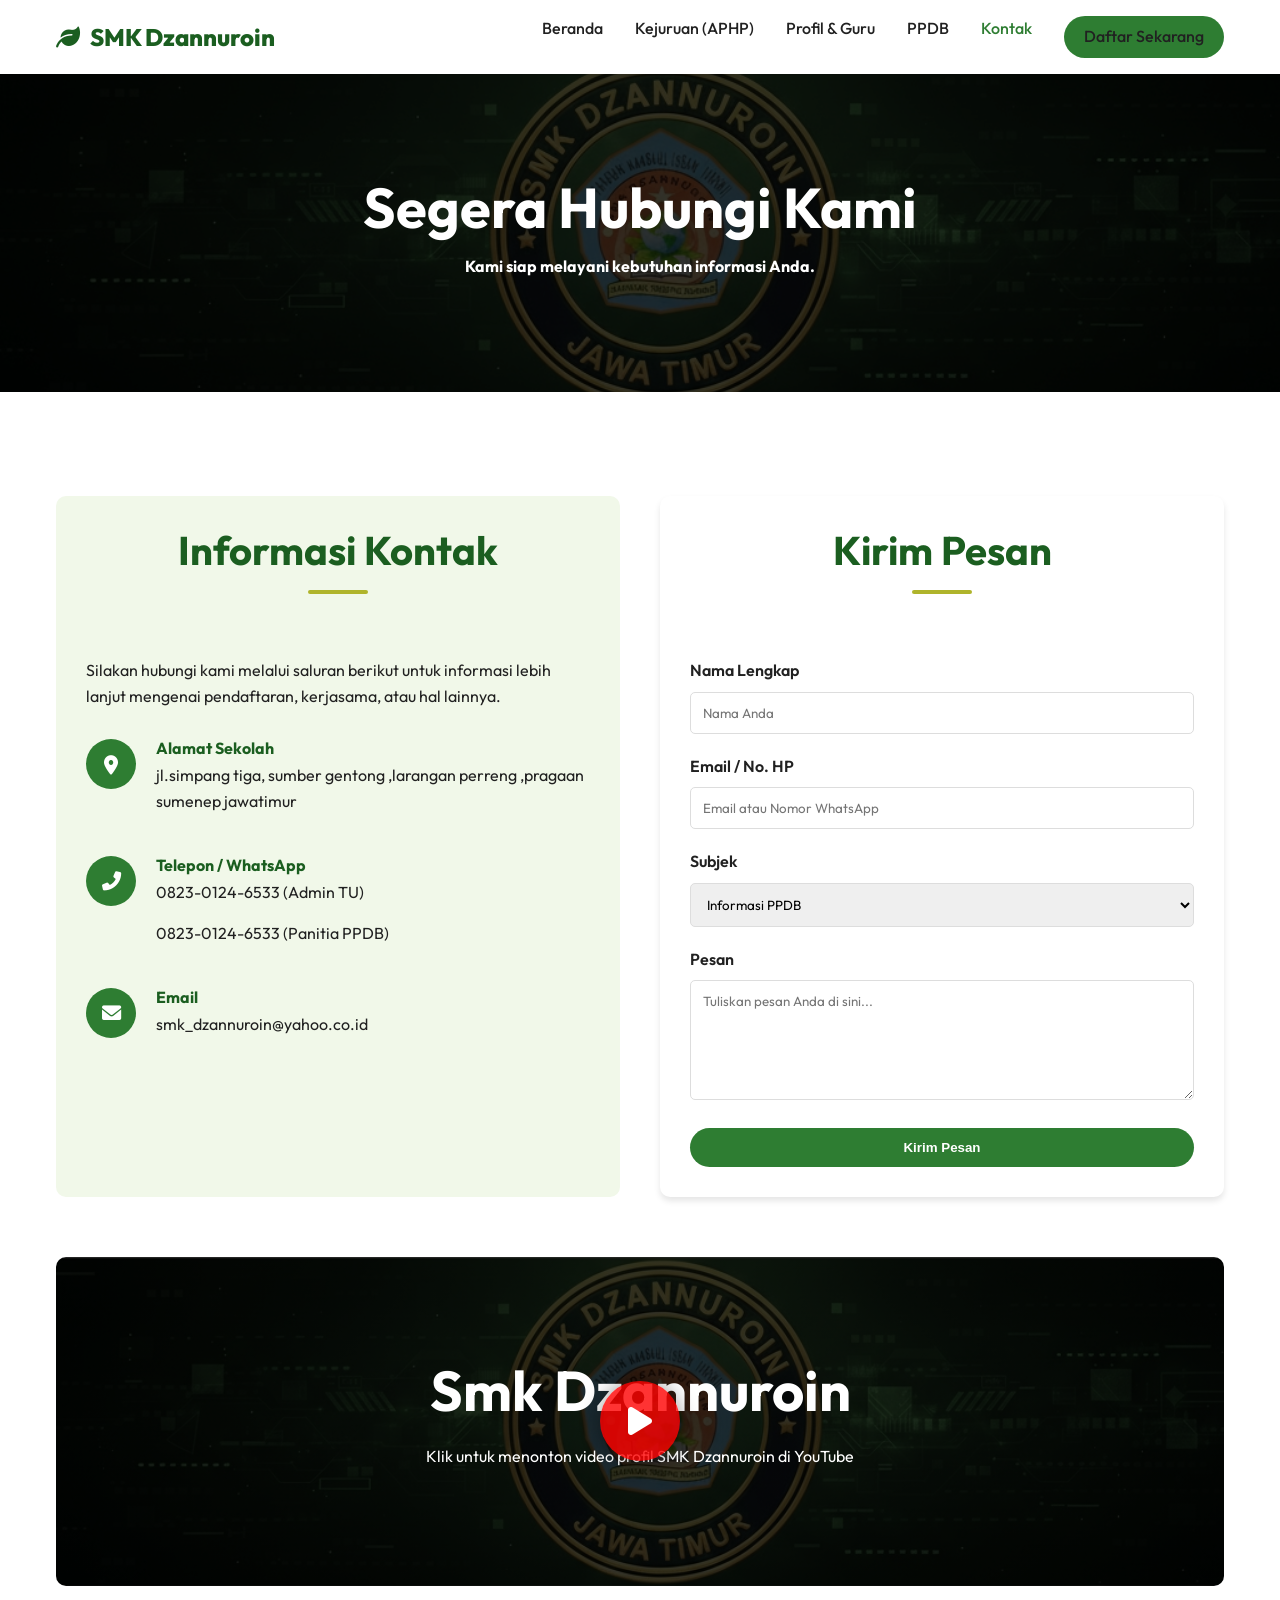
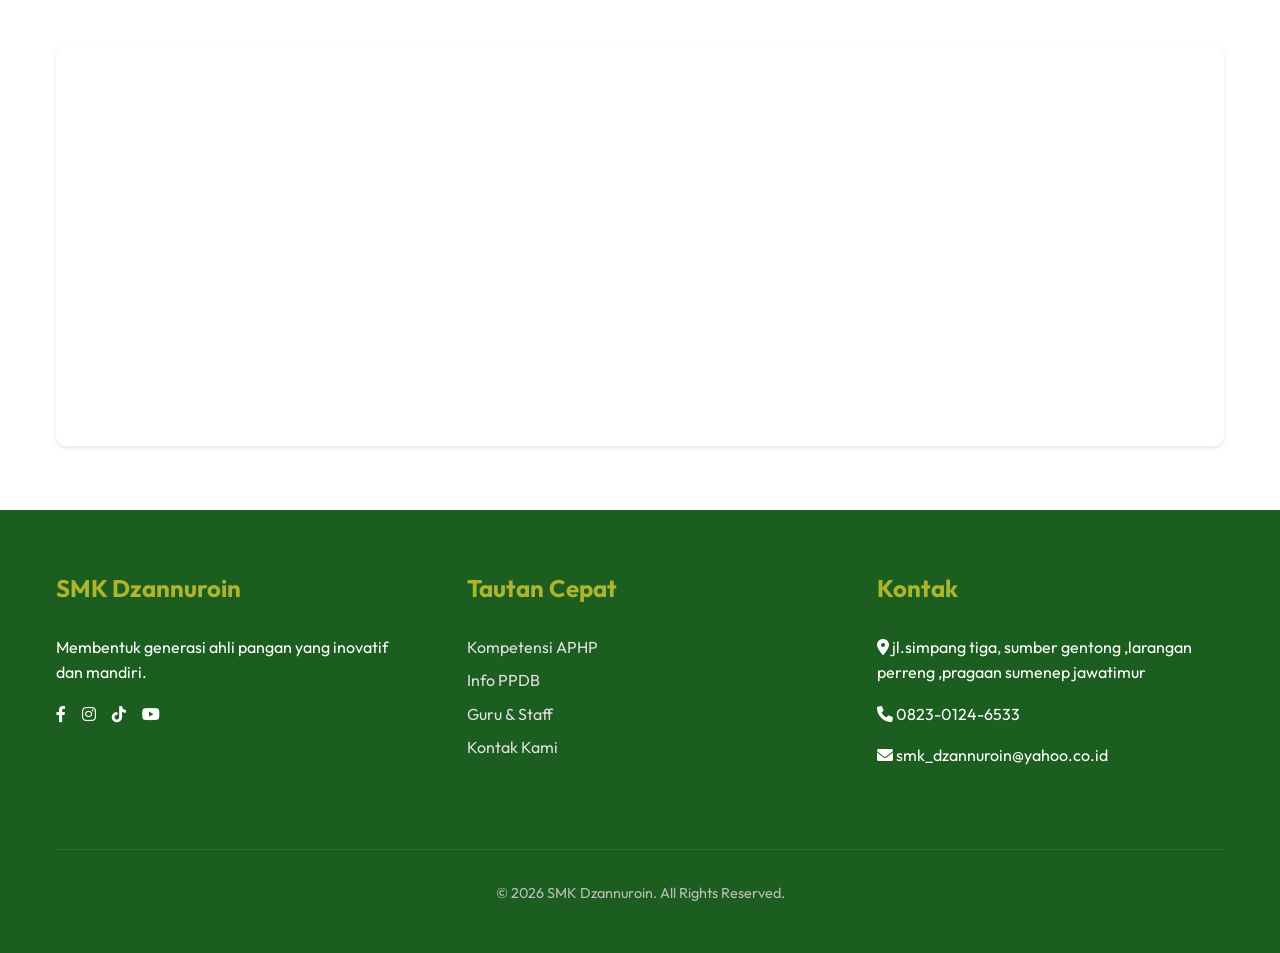
==== kontak.html @ e82839cf "Add files via upload" ====
<!doctype html>
<html lang="id">

<head>
  <meta charset="UTF-8" />
  <meta name="viewport" content="width=device-width, initial-scale=1.0" />
  <title>SMK DZANNUROIN</title>
  <link rel="stylesheet" href="css/style.css" />
  <link href="https://fonts.googleapis.com/css2?family=Outfit:wght@300;400;600;700&display=swap" rel="stylesheet" />
  <link rel="stylesheet" href="https://cdnjs.cloudflare.com/ajax/libs/font-awesome/6.0.0/css/all.min.css" />
  <style>
    .page-header {
      background-image: linear-gradient(rgba(0, 0, 0, 0.8), rgba(0, 0, 0, 0.8)), url('images/hero-new.jpg');
      background-size: cover;
      background-position: right center;
      color: var(--white);
      padding: 100px 0;
      text-align: center;
      position: relative;
      transition: var(--transition);
    }

    .video-header-link {
      display: block;
      text-decoration: none;
    }

    .video-header-link:hover .page-header {
      transform: scale(1.01);
    }

    .video-header-link:hover .play-button {
      transform: translate(-50%, -50%) scale(1.1);
      background-color: #ff0000;
    }

    .play-button {
      position: absolute;
      top: 50%;
      left: 50%;
      transform: translate(-50%, -50%);
      width: 80px;
      height: 80px;
      background-color: rgba(255, 0, 0, 0.8);
      border-radius: 50%;
      display: flex;
      align-items: center;
      justify-content: center;
      font-size: 2rem;
      color: white;
      z-index: 2;
      transition: var(--transition);
      box-shadow: 0 0 20px rgba(0, 0, 0, 0.4);
    }

    .page-header h1,
    .page-header h4,
    .page-header p {
      color: var(--white);
    }

    .contact-grid {
      display: grid;
      grid-template-columns: 1fr 1fr;
      gap: 40px;
      margin-top: 40px;
    }

    .contact-info-card {
      background: var(--light-bg);
      padding: 30px;
      border-radius: 10px;
      height: 100%;
    }

    .contact-item {
      display: flex;
      margin-bottom: 25px;
    }

    .contact-icon {
      width: 50px;
      height: 50px;
      background: var(--primary-color);
      color: var(--white);
      border-radius: 50%;
      display: flex;
      align-items: center;
      justify-content: center;
      margin-right: 20px;
      font-size: 1.2rem;
      flex-shrink: 0;
    }

    .contact-text h4 {
      margin-bottom: 5px;
      color: var(--primary-dark);
    }

    .contact-form-card {
      background: var(--white);
      padding: 30px;
      border-radius: 10px;
      box-shadow: var(--shadow-md);
    }

    .form-group {
      margin-bottom: 20px;
    }

    .form-label {
      display: block;
      margin-bottom: 8px;
      font-weight: 600;
    }

    .form-control {
      width: 100%;
      padding: 12px;
      border: 1px solid #ddd;
      border-radius: 5px;
      font-family: inherit;
    }

    .form-control:focus {
      outline: none;
      border-color: var(--primary-color);
    }

    textarea.form-control {
      resize: vertical;
      min-height: 120px;
    }

    .map-section {
      height: 400px;
      width: 100%;
      margin-top: 60px;
      border-radius: 10px;
      overflow: hidden;
      box-shadow: var(--shadow-sm);
    }

    @media (max-width: 768px) {
      .contact-grid {
        grid-template-columns: 1fr;
      }
    }
  </style>
</head>

<body>
  <!-- Navigation -->
  <nav class="navbar">
    <div class="container nav-container">
      <a href="index.html" class="logo">
        <i class="fas fa-leaf"></i> SMK Dzannuroin
      </a>
      <div class="menu-toggle">
        <i class="fas fa-bars"></i>
      </div>
      <ul class="nav-links">
        <li><a href="index.html">Beranda</a></li>
        <li><a href="akademik.html">Kejuruan (APHP)</a></li>
        <li><a href="organisasi.html">Profil & Guru</a></li>
        <li><a href="ppdb.html">PPDB</a></li>
        <li><a href="kontak.html" class="active">Kontak</a></li>
        <li>
          <a href="ppdb.html" class="btn btn-primary" style="padding: 8px 20px">Daftar Sekarang</a>
        </li>
      </ul>
    </div>
  </nav>

  <script>
    const menuToggle = document.querySelector(".menu-toggle");
    const navLinks = document.querySelector(".nav-links");

    menuToggle.addEventListener("click", () => {
      navLinks.classList.toggle("active");
    });
  </script>

  <!-- Page Header -->
  <header class="page-header">
    <div class="container">
      <h1>Segera Hubungi Kami</h1>
      <h4>Kami siap melayani kebutuhan informasi Anda.</h4>
    </div>
  </header>

  <!-- Contact Content -->
  <section class="section">
    <div class="container">
      <div class="contact-grid">
        <!-- Contact Info -->
        <div class="contact-info-card">
          <h2>Informasi Kontak</h2>
          <p style="margin-bottom: 30px">
            Silakan hubungi kami melalui saluran berikut untuk informasi lebih
            lanjut mengenai pendaftaran, kerjasama, atau hal lainnya.
          </p>

          <div class="contact-item">
            <div class="contact-icon">
              <i class="fas fa-map-marker-alt"></i>
            </div>
            <div class="contact-text">
              <h4>Alamat Sekolah</h4>
              <p>
                jl.simpang tiga, sumber gentong ,larangan perreng ,pragaan
                sumenep jawatimur
              </p>
            </div>
          </div>

          <div class="contact-item">
            <div class="contact-icon"><i class="fas fa-phone-alt"></i></div>
            <div class="contact-text">
              <h4>Telepon / WhatsApp</h4>
              <p>0823-0124-6533 (Admin TU)</p>
              <p>0823-0124-6533 (Panitia PPDB)</p>
            </div>
          </div>

          <div class="contact-item">
            <div class="contact-icon"><i class="fas fa-envelope"></i></div>
            <div class="contact-text">
              <h4>Email</h4>
              <p>smk_dzannuroin@yahoo.co.id</p>
            </div>
          </div>
        </div>

        <!-- Contact Form -->
        <div class="contact-form-card">
          <h2>Kirim Pesan</h2>
          <form action="https://formsubmit.co/roihanefendi262@gmail.com" method="POST">
            <!-- Configuration for Formsubmit -->
            <input type="hidden" name="_subject" value="Pesan Baru dari Website SMK Dzannuroin" />
            <input type="hidden" name="_captcha" value="false" />
            <input type="hidden" name="_template" value="table" />
            <input type="hidden" name="_next" value="http://smkdzannuroin.sch.id/kontak.html" />

            <div class="form-group">
              <label class="form-label">Nama Lengkap</label>
              <input type="text" name="name" class="form-control" placeholder="Nama Anda" required />
            </div>
            <div class="form-group">
              <label class="form-label">Email / No. HP</label>
              <input type="text" name="contact" class="form-control" placeholder="Email atau Nomor WhatsApp" required />
            </div>
            <div class="form-group">
              <label class="form-label">Subjek</label>
              <select name="topic" class="form-control">
                <option>Informasi PPDB</option>
                <option>Kerjasama Industri</option>
                <option>Keluhan / Saran</option>
                <option>Lainnya</option>
              </select>
            </div>
            <div class="form-group">
              <label class="form-label">Pesan</label>
              <textarea name="message" class="form-control" placeholder="Tuliskan pesan Anda di sini..."
                required></textarea>
            </div>
            <button type="submit" class="btn btn-primary" style="width: 100%">
              Kirim Pesan
            </button>
          </form>
        </div>
      </div>

      <!-- Video Section -->
      <a href="https://youtu.be/R79EfEXkvDc?si=Y5c-5yy37g_0BT_K" target="_blank" class="video-header-link"
        style="margin-top: 60px;">
        <header class="page-header video-header" style="border-radius: 10px; overflow: hidden;">
          <div class="container">
            <div class="play-button">
              <i class="fas fa-play"></i>
            </div>
            <h1>Smk Dzannuroin</h1>
            <p style="margin-top: 20px;">Klik untuk menonton video profil SMK Dzannuroin di YouTube</p>
          </div>
        </header>
      </a>

      <!-- Google Map -->
      <div class="map-section">
        <!-- Embedding a placeholder map centered on Indonesia for now -->
        <iframe src="https://maps.google.com/maps?q=-7.0897,113.6242&hl=id&z=15&output=embed" width="100%" height="100%"
          style="border: 0" allowfullscreen="" loading="lazy"></iframe>
      </div>
    </div>
  </section>

  <!-- Footer -->
  <footer>
    <div class="container">
      <div class="footer-content">
        <div class="footer-section">
          <h3>SMK Dzannuroin</h3>
          <p>Membentuk generasi ahli pangan yang inovatif dan mandiri.</p>
          <div class="social-links">
            <a href="#"><i class="fab fa-facebook-f"></i></a>
            <a href="#"><i class="fab fa-instagram"></i></a>
            <a href="#"><i class="fab fa-tiktok"></i></a>
            <a href="#"><i class="fab fa-youtube"></i></a>
          </div>
        </div>
        <div class="footer-section link-section">
          <h3>Tautan Cepat</h3>
          <div class="footer-links">
            <a href="akademik.html">Kompetensi APHP</a>
            <a href="ppdb.html">Info PPDB</a>
            <a href="organisasi.html">Guru & Staff</a>
            <a href="kontak.html">Kontak Kami</a>
          </div>
        </div>
        <div class="footer-section">
          <h3>Kontak</h3>
          <p>
            <i class="fas fa-map-marker-alt"></i> jl.simpang tiga, sumber
            gentong ,larangan perreng ,pragaan sumenep jawatimur
          </p>
          <p><i class="fas fa-phone"></i> 0823-0124-6533</p>
          <p><i class="fas fa-envelope"></i> smk_dzannuroin@yahoo.co.id</p>
        </div>
      </div>
      <div class="copyright">
        <p>&copy; 2026 SMK Dzannuroin. All Rights Reserved.</p>
      </div>
    </div>
  </footer>
</body>

</html>
---- css/style.css ----
/* Global Variables & Reset */
:root {
  /* Colors */
  --primary-color: #2e7d32;
  /* Green 800 */
  --primary-light: #4caf50;
  /* Green 500 */
  --primary-dark: #1b5e20;
  /* Green 900 */
  --secondary-color: #afb42b;
  /* Lime 700 - Gold/Yellow nuance */
  --accent-color: #ffc107;
  /* Amber */
  --text-dark: #212121;
  --text-light: #757575;
  --white: #ffffff;
  --light-bg: #f1f8e9;
  /* Light Green 50 */

  /* Spacing */
  --spacing-xs: 0.5rem;
  --spacing-sm: 1rem;
  --spacing-md: 2rem;
  --spacing-lg: 4rem;

  /* Shadows */
  --shadow-sm: 0 2px 4px rgba(0, 0, 0, 0.1);
  --shadow-md: 0 4px 6px rgba(0, 0, 0, 0.1);
  --shadow-lg: 0 10px 15px rgba(0, 0, 0, 0.1);

  /* Transitions */
  --transition: all 0.3s ease;
}

html {
  scroll-behavior: smooth;
}

* {
  margin: 0;
  padding: 0;
  box-sizing: border-box;
}

/* Biar link anchor tidak tertutup navbar sticky */
[id] {
  scroll-margin-top: 100px;
}

body {
  font-family: "Outfit", "Segoe UI", sans-serif;
  color: var(--text-dark);
  line-height: 1.6;
  background-color: var(--white);
}

a {
  text-decoration: none;
  color: inherit;
  transition: var(--transition);
}

ul {
  list-style: none;
}

img {
  max-width: 100%;
  display: block;
}

/* Typography */
h1,
h2,
h3,
h4,
h5,
h6 {
  font-weight: 700;
  line-height: 1.2;
  margin-bottom: var(--spacing-sm);
  color: var(--primary-dark);
}

h1 {
  font-size: 3.5rem;
}

h2 {
  font-size: 2.5rem;
  text-align: center;
  margin-bottom: var(--spacing-lg);
  position: relative;
}

h2::after {
  content: "";
  display: block;
  width: 60px;
  height: 4px;
  background: var(--secondary-color);
  margin: var(--spacing-sm) auto 0;
  border-radius: 2px;
}

h3 {
  font-size: 1.5rem;
}

p {
  margin-bottom: var(--spacing-sm);
}

/* Utilities */
.container {
  max-width: 1200px;
  margin: 0 auto;
  padding: 0 var(--spacing-sm);
}

.section {
  padding: var(--spacing-lg) 0;
}

.bg-light {
  background-color: var(--light-bg);
}

.text-center {
  text-align: center;
}

.btn {
  display: inline-block;
  padding: 12px 30px;
  border-radius: 50px;
  font-weight: 600;
  cursor: pointer;
  border: none;
  transition: var(--transition);
}

.btn-primary {
  background-color: var(--primary-color);
  color: var(--white);
}

.btn-primary:hover {
  background-color: var(--primary-dark);
  transform: translateY(-2px);
  box-shadow: var(--shadow-md);
}

.btn-outline {
  border: 2px solid var(--primary-color);
  color: var(--primary-color);
  background: transparent;
}

.btn-outline:hover {
  background-color: var(--primary-color);
  color: var(--white);
}

/* Navbar */
.navbar {
  background: var(--white);
  box-shadow: var(--shadow-sm);
  position: sticky;
  top: 0;
  z-index: 1000;
  padding: 1rem 0;
}

.nav-container {
  display: flex;
  justify-content: space-between;
  align-items: center;
}

.logo {
  font-size: 1.5rem;
  font-weight: 800;
  color: var(--primary-dark);
  display: flex;
  align-items: center;
  gap: 10px;
}

.nav-links {
  display: flex;
  gap: var(--spacing-md);
}

.nav-links a {
  font-weight: 500;
  color: var(--text-dark);
}

.nav-links a:hover,
.nav-links a.active {
  color: var(--primary-color);
}

/* Footer */
footer {
  background-color: var(--primary-dark);
  color: var(--white);
  padding: var(--spacing-lg) 0 2rem;
}

.footer-content {
  display: grid;
  grid-template-columns: repeat(auto-fit, minmax(250px, 1fr));
  gap: var(--spacing-lg);
  margin-bottom: var(--spacing-lg);
}

.footer-section h3 {
  color: var(--secondary-color);
  margin-bottom: var(--spacing-md);
}

.footer-links a {
  display: block;
  margin-bottom: 0.5rem;
  color: #e0e0e0;
}

.footer-links a:hover {
  color: var(--secondary-color);
  padding-left: 5px;
}

.social-links {
  display: flex;
  gap: 1rem;
  margin-top: 1rem;
}

.copyright {
  text-align: center;
  padding-top: 2rem;
  border-top: 1px solid rgba(255, 255, 255, 0.1);
  font-size: 0.9rem;
  color: #bdbdbd;
}

/* Mobile Responsive */
.menu-toggle {
  display: none;
  font-size: 1.5rem;
  cursor: pointer;
  color: var(--primary-dark);
}

@media (max-width: 768px) {
  h1 {
    font-size: 2.5rem;
  }

  h2 {
    font-size: 2rem;
  }

  .menu-toggle {
    display: block;
    z-index: 1002;
    /* Ensure above menu */
    position: relative;
  }

  .nav-links {
    display: flex;
    position: fixed;
    /* Fixed to viewport */
    top: 0;
    right: 0;
    /* Align to right */
    height: 100vh;
    /* Full height */
    width: 250px;
    /* Fixed width */
    background: rgba(255, 255, 255, 0.85);
    /* Semi-transparent white */
    backdrop-filter: blur(5px);
    /* glass effect blur */
    flex-direction: column;
    justify-content: center;
    /* Center items vertically */
    padding: 40px;
    box-shadow: -2px 0 5px rgba(0, 0, 0, 0.1);
    transform: translateX(100%);
    /* Hide off-screen right */
    transition: transform 0.3s ease-in-out;
    z-index: 1001;
  }

  .nav-links.active {
    transform: translateX(0);
    /* Slide in */
  }
}

/* =========================================
   Page Specific Styles
   ========================================= */

/* --- Home Page (index.html) --- */
.hero {
  background-color: var(--primary-dark);
  background-image:
    linear-gradient(rgba(0, 0, 0, 0.6), rgba(0, 0, 0, 0.6)),
    url("../images/hero-new.jpg");
  background-size: cover;
  background-position: center;
  height: 90vh;
  display: flex;
  align-items: center;
  justify-content: center;
  color: var(--white);
  text-align: center;
}

.hero-content h1 {
  color: var(--white);
  margin-bottom: 20px;
  text-shadow: 2px 2px 4px rgba(0, 0, 0, 0.5);
}

.hero-content p {
  font-size: 1.2rem;
  margin-bottom: 30px;
  max-width: 700px;
  margin-left: auto;
  margin-right: auto;
}

.vision-mission {
  display: flex;
  gap: 40px;
  flex-wrap: wrap;
}

.vm-box {
  flex: 1;
  padding: 40px;
  background: var(--white);
  border-radius: 10px;
  box-shadow: var(--shadow-md);
  border-top: 5px solid var(--primary-color);
}

.vm-icon {
  font-size: 3rem;
  color: var(--secondary-color);
  margin-bottom: 20px;
}

.stats-section {
  background-color: var(--primary-color);
  color: var(--white);
  padding: 60px 0;
}

.stats-grid {
  display: grid;
  grid-template-columns: repeat(auto-fit, minmax(200px, 1fr));
  gap: 30px;
  text-align: center;
}

.stat-item h3 {
  font-size: 3rem;
  color: var(--secondary-color);
  margin-bottom: 10px;
}

.stat-item p {
  font-size: 1.1rem;
  font-weight: 600;
}

/* --- Contact Page (kontak.html) --- */
.page-header {
  background-color: var(--primary-dark);
  background-image: linear-gradient(rgba(0, 0, 0, 0.7), rgba(0, 0, 0, 0.7)),
    url("../images/hero-new.jpg");
  background-size: cover;
  background-position: center;
  color: var(--white);
  padding: 80px 0;
  text-align: center;
}

.contact-grid {
  display: grid;
  grid-template-columns: 1fr 1fr;
  gap: 40px;
  margin-top: 40px;
}

.contact-info-card {
  background: var(--light-bg);
  padding: 30px;
  border-radius: 10px;
  height: 100%;
}

.contact-item {
  display: flex;
  margin-bottom: 25px;
}

.contact-icon {
  width: 50px;
  height: 50px;
  background: var(--primary-color);
  color: var(--white);
  border-radius: 50%;
  display: flex;
  align-items: center;
  justify-content: center;
  margin-right: 20px;
  font-size: 1.2rem;
  flex-shrink: 0;
}

.contact-text h4 {
  margin-bottom: 5px;
  color: var(--primary-dark);
}

.contact-form-card {
  background: var(--white);
  padding: 30px;
  border-radius: 10px;
  box-shadow: var(--shadow-md);
}

.form-group {
  margin-bottom: 20px;
}

.form-label {
  display: block;
  margin-bottom: 8px;
  font-weight: 600;
}

.form-control {
  width: 100%;
  padding: 12px;
  border: 1px solid #ddd;
  border-radius: 5px;
  font-family: inherit;
}

.form-control:focus {
  outline: none;
  border-color: var(--primary-color);
}

textarea.form-control {
  resize: vertical;
  min-height: 120px;
}

.map-section {
  height: 400px;
  width: 100%;
  margin-top: 60px;
  border-radius: 10px;
  overflow: hidden;
  box-shadow: var(--shadow-sm);
}

@media (max-width: 768px) {
  .contact-grid {
    grid-template-columns: 1fr;
  }
}

/* --- Academic Page (akademik.html) --- */
/* Note: .page-header is reused but has different background in akademik.html */
.page-header-akademik {
  background-image:
    linear-gradient(rgba(0, 0, 0, 0.7), rgba(0, 0, 0, 0.7)),
    url("../images/hero-new.jpg");
  background-size: 120%;
  background-position: center top;
}

.content-grid {
  display: grid;
  grid-template-columns: 1fr 3fr;
  gap: 40px;
  margin-top: 40px;
}

.sidebar {
  background: var(--light-bg);
  padding: 20px;
  border-radius: 8px;
  height: fit-content;
}

.sidebar ul li {
  margin-bottom: 10px;
  border-bottom: 1px solid #ddd;
  padding-bottom: 10px;
}

.sidebar ul li a {
  font-weight: 600;
  display: block;
}

.sidebar ul li:last-child {
  border-bottom: none;
}

.gallery-grid {
  display: grid;
  grid-template-columns: repeat(auto-fit, minmax(250px, 1fr));
  gap: 20px;
}

.gallery-item {
  border-radius: 10px;
  overflow: hidden;
  box-shadow: var(--shadow-sm);
  transition: var(--transition);
  background: var(--white);
}

.gallery-item:hover {
  transform: translateY(-5px);
  box-shadow: var(--shadow-lg);
}

.gallery-item img {
  width: 100%;
  height: 200px;
  object-fit: cover;
}

.gallery-info {
  padding: 15px;
}

.gallery-info h4 {
  color: var(--primary-dark);
  margin-bottom: 5px;
}

.facility-card {
  display: flex;
  gap: 20px;
  background: var(--white);
  margin-bottom: 20px;
  border-radius: 10px;
  overflow: hidden;
  box-shadow: var(--shadow-sm);
}

.facility-img {
  flex: 1;
  min-width: 300px;
}

.facility-img img {
  width: 100%;
  height: 100%;
  object-fit: cover;
}

.facility-text {
  flex: 2;
  padding: 30px;
  display: flex;
  flex-direction: column;
  justify-content: center;
}

@media (max-width: 768px) {
  .content-grid {
    grid-template-columns: 1fr;
  }

  .facility-card {
    flex-direction: column;
  }

  .facility-img {
    min-width: 100%;
    height: 200px;
  }
}

/* --- Organization Page (organisasi.html) --- */
/* Org Chart Styles */
.org-chart-wrapper {
  overflow-x: auto;
  padding: 40px 0;
  text-align: center;
}

.org-tree {
  display: inline-block;
}

.org-tree ul {
  padding-top: 20px;
  position: relative;
  transition: all 0.5s;
}

.org-tree li {
  float: left;
  text-align: center;
  list-style-type: none;
  position: relative;
  padding: 20px 5px 0 5px;
  transition: all 0.5s;
}

/* Connectors */
.org-tree li::before,
.org-tree li::after {
  content: "";
  position: absolute;
  top: 0;
  right: 50%;
  border-top: 2px solid #ccc;
  width: 50%;
  height: 20px;
}

.org-tree li::after {
  right: auto;
  left: 50%;
  border-left: 2px solid #ccc;
}

.org-tree li:only-child::after,
.org-tree li:only-child::before {
  display: none;
}

.org-tree li:only-child {
  padding-top: 0;
}

.org-tree li:first-child::before,
.org-tree li:last-child::after {
  border: 0 none;
}

.org-tree li:last-child::before {
  border-right: 2px solid #ccc;
  border-radius: 0 5px 0 0;
}

.org-tree li:first-child::after {
  border-radius: 5px 0 0 0;
}

.org-tree ul ul::before {
  content: "";
  position: absolute;
  top: 0;
  left: 50%;
  border-left: 2px solid #ccc;
  width: 0;
  height: 20px;
}

.org-node {
  display: inline-block;
  border: 2px solid var(--primary-color);
  padding: 10px 15px;
  text-decoration: none;
  color: #666;
  font-family: arial, verdana, tahoma;
  font-size: 14px;
  border-radius: 5px;
  background: var(--white);
  transition: all 0.5s;
  min-width: 150px;
}

.org-node img {
  width: 60px;
  height: 60px;
  border-radius: 50%;
  margin-bottom: 5px;
  object-fit: cover;
  border: 2px solid var(--secondary-color);
}

.org-node strong {
  display: block;
  color: var(--primary-dark);
  font-size: 1.1rem;
}

.org-node span {
  font-size: 0.9rem;
  color: #777;
}

.org-tree li a:hover,
.org-tree li a:hover+ul li a {
  background: #c8e4f8;
  color: #000;
  border: 2px solid #94a0b4;
}

.staff-grid {
  display: grid;
  grid-template-columns: repeat(auto-fill, minmax(180px, 1fr));
  gap: 20px;
  margin-top: 40px;
}

.staff-card {
  background: var(--white);
  border-radius: 10px;
  overflow: hidden;
  box-shadow: var(--shadow-sm);
  text-align: center;
  transition: var(--transition);
}

.staff-card:hover {
  transform: translateY(-5px);
  box-shadow: var(--shadow-md);
}

.staff-img {
  width: 100%;
  height: 200px;
  object-fit: cover;
  background-color: var(--light-bg);
}

.staff-info {
  padding: 15px;
}

.staff-info h4 {
  color: var(--primary-dark);
  margin-bottom: 5px;
  font-size: 1.1rem;
}

.staff-info p {
  color: var(--text-light);
  font-size: 0.9rem;
  margin: 0;
}

/* --- PPDB Page (ppdb.html) --- */
/* Timeline Styles */
.timeline {
  position: relative;
  max-width: 800px;
  margin: 40px auto;
}

.timeline::after {
  content: "";
  position: absolute;
  width: 6px;
  background-color: var(--primary-light);
  top: 0;
  bottom: 0;
  left: 50%;
  margin-left: -3px;
}

.container-box {
  padding: 10px 40px;
  position: relative;
  background-color: inherit;
  width: 50%;
}

.container-box::after {
  content: "";
  position: absolute;
  width: 25px;
  height: 25px;
  right: -17px;
  background-color: var(--white);
  border: 4px solid var(--secondary-color);
  top: 15px;
  border-radius: 50%;
  z-index: 1;
}

.left {
  left: 0;
}

.right {
  left: 50%;
}

.left::before {
  content: " ";
  height: 0;
  position: absolute;
  top: 22px;
  width: 0;
  z-index: 1;
  right: 30px;
  border: medium solid var(--white);
  border-width: 10px 0 10px 10px;
  border-color: transparent transparent transparent var(--white);
}

.right::before {
  content: " ";
  height: 0;
  position: absolute;
  top: 22px;
  width: 0;
  z-index: 1;
  left: 30px;
  border: medium solid var(--white);
  border-width: 10px 10px 10px 0;
  border-color: transparent var(--white) transparent transparent;
}

.right::after {
  left: -16px;
}

.content {
  padding: 20px 30px;
  background-color: var(--white);
  position: relative;
  border-radius: 6px;
  box-shadow: var(--shadow-sm);
}

@media screen and (max-width: 600px) {
  .timeline::after {
    left: 31px;
  }

  .container-box {
    width: 100%;
    padding-left: 70px;
    padding-right: 25px;
  }

  .container-box::before {
    left: 60px;
    border: medium solid white;
    border-width: 10px 10px 10px 0;
    border-color: transparent white transparent transparent;
  }

  .left::after,
  .right::after {
    left: 15px;
  }

  .right {
    left: 0%;
  }
}

/* Testimonials */
.testimonial-grid {
  display: grid;
  grid-template-columns: repeat(auto-fit, minmax(300px, 1fr));
  gap: 30px;
}

.testimonial-card {
  background: var(--light-bg);
  padding: 30px;
  border-radius: 10px;
  position: relative;
}

.quote-icon {
  font-size: 2rem;
  color: var(--primary-light);
  opacity: 0.3;
  position: absolute;
  top: 20px;
  left: 20px;
}

.user-info {
  display: flex;
  align-items: center;
  margin-top: 20px;
}

.user-info img {
  width: 50px;
  height: 50px;
  border-radius: 50%;
  margin-right: 15px;
  object-fit: cover;
}

.usp-grid {
  display: grid;
  grid-template-columns: repeat(auto-fit, minmax(250px, 1fr));
  gap: 20px;
  text-align: center;
}

.usp-item {
  padding: 30px;
  border: 1px solid #eee;
  border-radius: 10px;
  transition: var(--transition);
}

.usp-item:hover {
  background: var(--light-bg);
  border-color: var(--primary-color);
}

.usp-icon {
  font-size: 2.5rem;
  color: var(--primary-color);
  margin-bottom: 20px;
}

.org-chart-wrapper {
  overflow-x: auto;
  padding: 20px 0;
}

.org-tree ul {
  padding-top: 20px;
  position: relative;
  display: flex;
  justify-content: center;
}

.org-tree li {
  list-style-type: none;
  text-align: center;
  position: relative;
  padding: 20px 10px 0 10px;
}

/* Garis vertikal */
.org-tree li::before,
.org-tree li::after {
  content: "";
  position: absolute;
  top: 0;
  right: 50%;
  border-top: 2px solid #ccc;
  width: 50%;
  height: 20px;
}

.org-tree li::after {
  right: auto;
  left: 50%;
  border-left: 2px solid #ccc;
}

/* Hilangkan garis jika hanya satu anak */
.org-tree li:only-child::before,
.org-tree li:only-child::after {
  display: none;
}

/* Anak pertama & terakhir */
.org-tree li:first-child::before {
  border: none;
}

.org-tree li:last-child::after {
  border: none;
}

/* Garis ke bawah */
.org-tree ul ul::before {
  content: "";
  position: absolute;
  top: 0;
  left: 50%;
  border-left: 2px solid #ccc;
  width: 0;
  height: 20px;
}

/* Node box */
.org-node {
  display: inline-block;
  padding: 12px 16px;
  border: 2px solid #4a90e2;
  border-radius: 10px;
  background: #fff;
  min-width: 200px;
  font-size: 14px;
}

/* Gambar */
.org-node img {
  width: 60px;
  height: 60px;
  border-radius: 50%;
  margin-bottom: 8px;
}

/* Jabatan */
.org-node span {
  display: block;
  font-size: 12px;
  color: #555;
  margin-top: 4px;
}
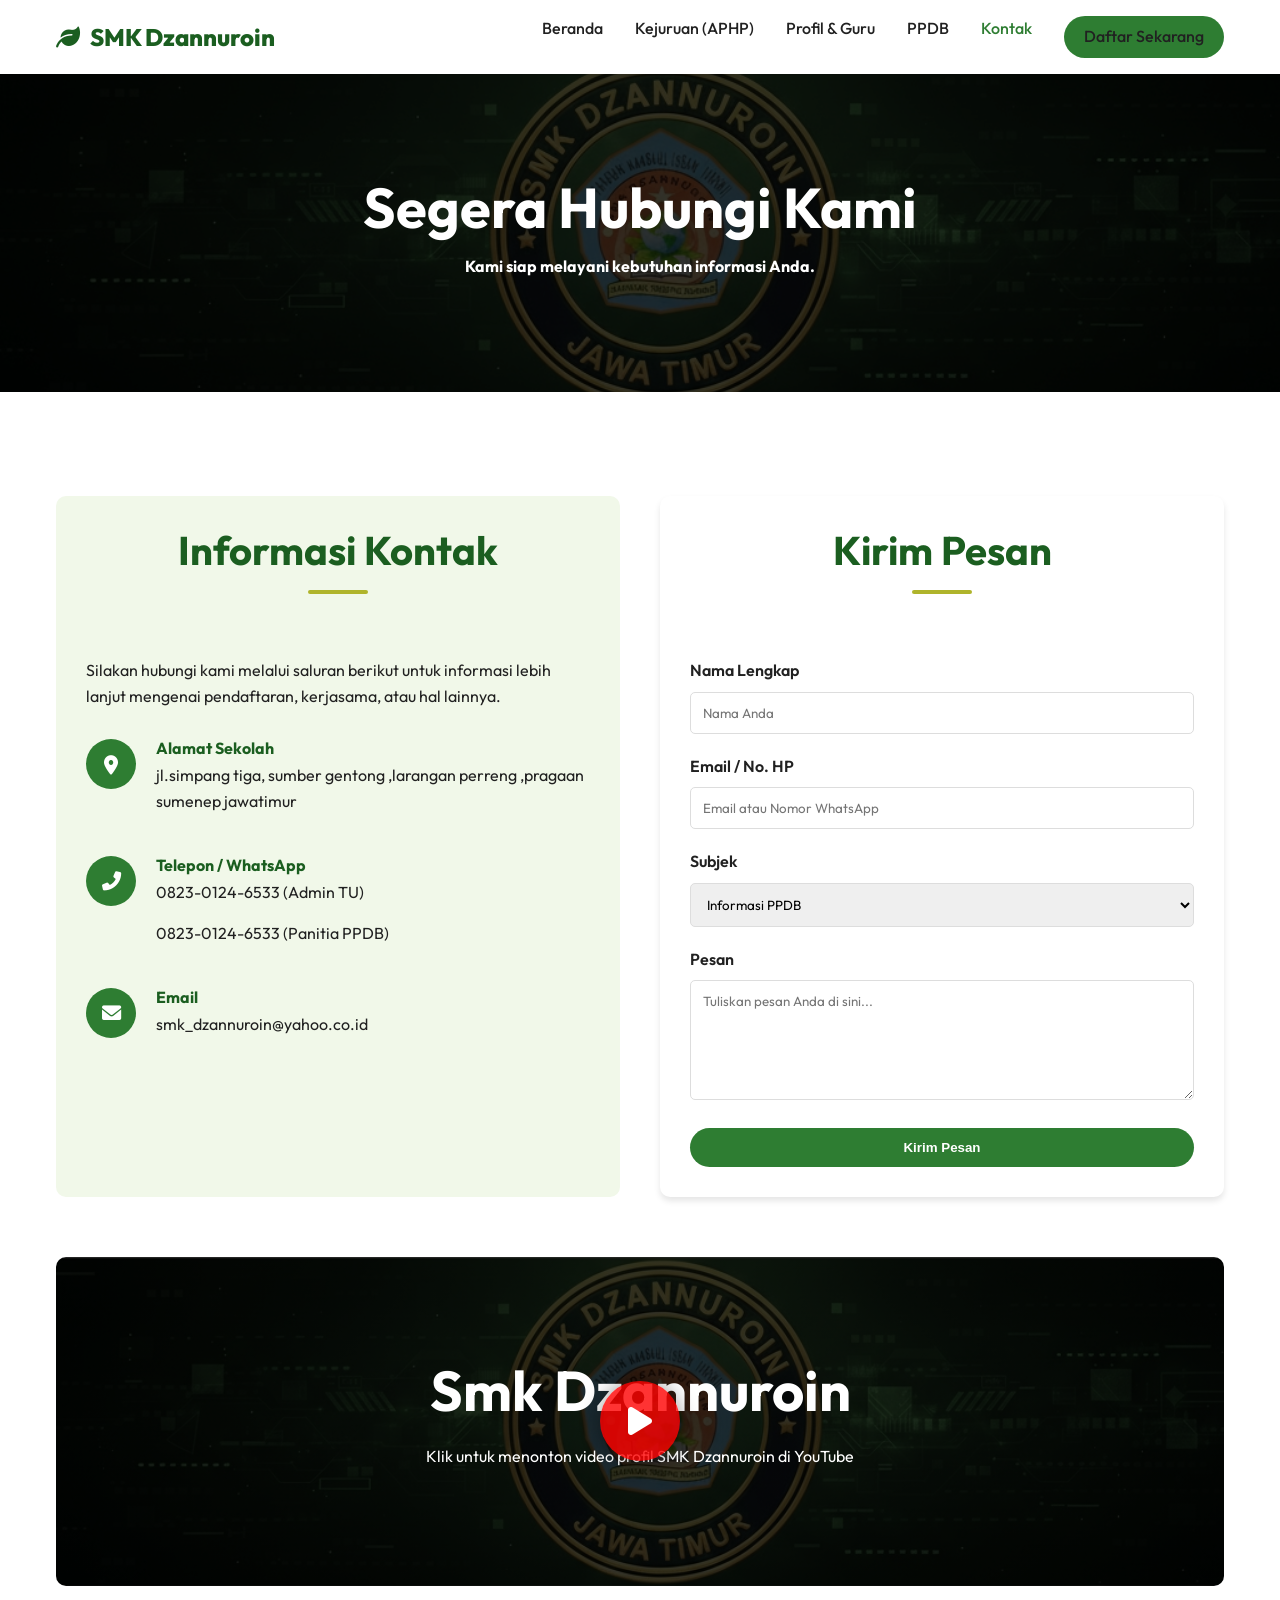
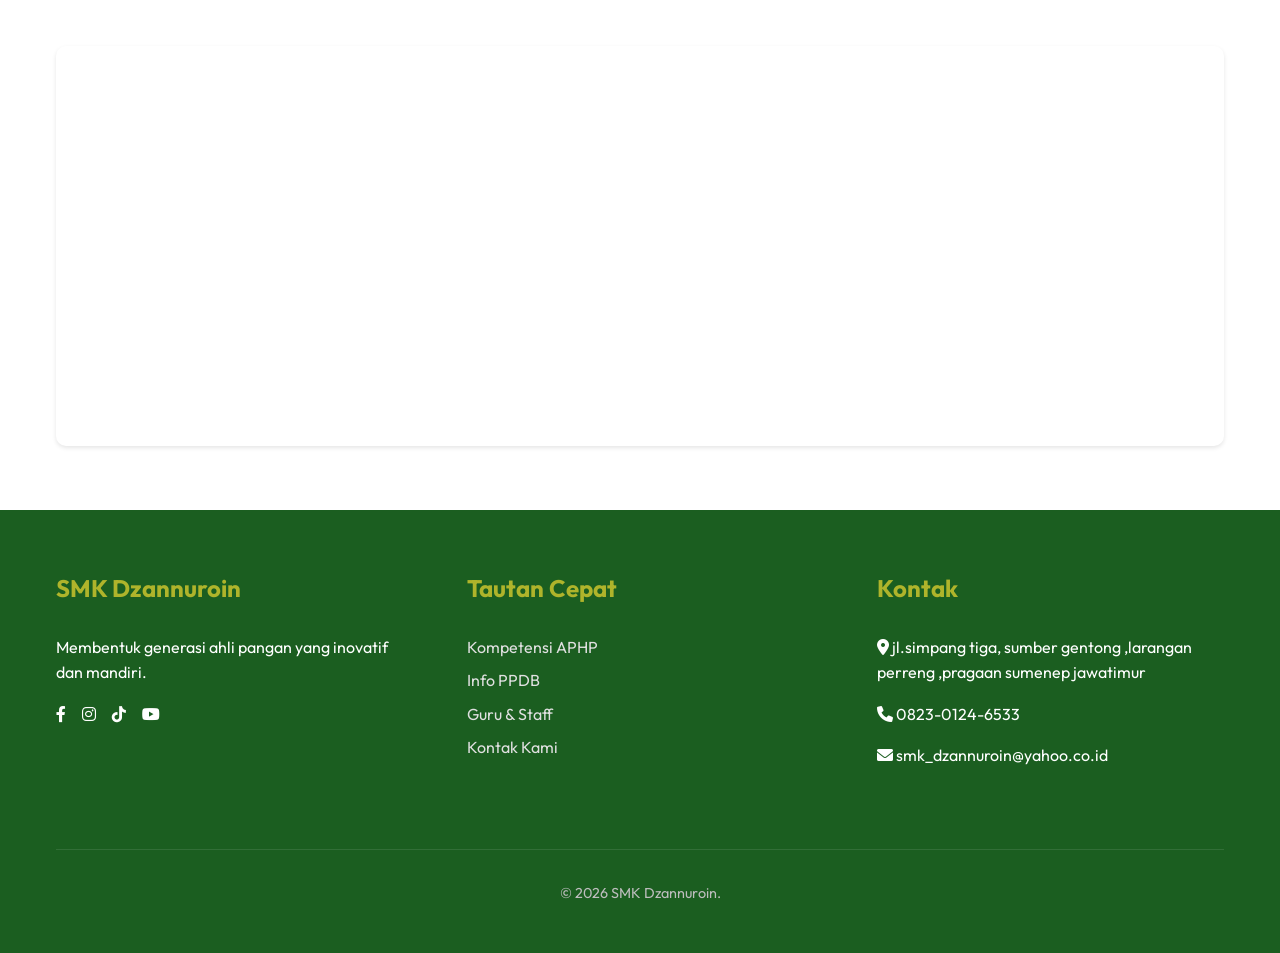
==== commit a931fcfa: "kontak.html" ====
--- a/kontak.html
+++ b/kontak.html
@@ -235,7 +235,7 @@
         <!-- Contact Form -->
         <div class="contact-form-card">
           <h2>Kirim Pesan</h2>
-          <form action="https://formsubmit.co/roihanefendi262@gmail.com" method="POST">
+          <form action="https://formsubmit.co/ smk_dzannuroin@yahoo.co.id" method="POST">
             <!-- Configuration for Formsubmit -->
             <input type="hidden" name="_subject" value="Pesan Baru dari Website SMK Dzannuroin" />
             <input type="hidden" name="_captcha" value="false" />
@@ -272,7 +272,7 @@
       </div>
 
       <!-- Video Section -->
-      <a href="https://youtu.be/R79EfEXkvDc?si=Y5c-5yy37g_0BT_K" target="_blank" class="video-header-link"
+      <a href="https:https://youtu.be/G6BJNB036Xo?si=i8lFGsbVT7-NwGTZ" target="_blank" class="video-header-link"
         style="margin-top: 60px;">
         <header class="page-header video-header" style="border-radius: 10px; overflow: hidden;">
           <div class="container">
@@ -328,10 +328,12 @@
         </div>
       </div>
       <div class="copyright">
-        <p>&copy; 2026 SMK Dzannuroin. All Rights Reserved.</p>
+        <p>&copy; 2026 SMK Dzannuroin. </p>
       </div>
     </div>
   </footer>
 </body>
 
-</html>+
+</html>
+
